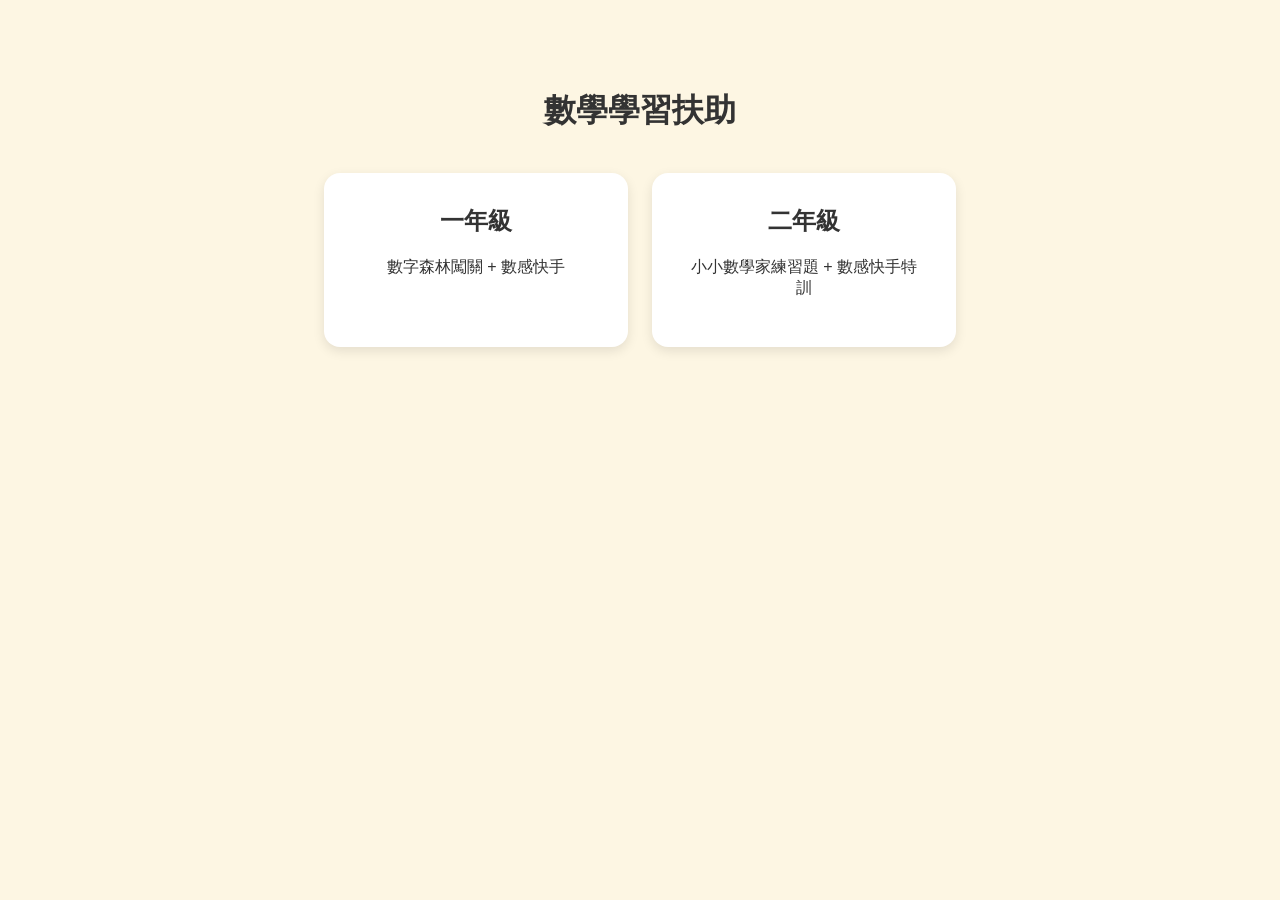
==== index.html @ 738d30f3 "Merge math-grade1-forest and math-grade2-number-sense into one repo" ====
<!DOCTYPE html>
<html lang="zh-Hant">
<head>
<meta charset="UTF-8">
<meta name="viewport" content="width=device-width, initial-scale=1.0">
<title>數學學習扶助</title>
<style>
  body { font-family: "微軟正黑體", sans-serif; text-align: center; padding: 60px 20px; background: #fdf6e3; }
  h1 { color: #333; }
  .cards { display: flex; gap: 24px; justify-content: center; flex-wrap: wrap; margin-top: 40px; }
  .card { background: #fff; border-radius: 16px; box-shadow: 0 4px 12px rgba(0,0,0,0.1); padding: 32px; width: 240px; text-decoration: none; color: #333; }
  .card:hover { box-shadow: 0 6px 20px rgba(0,0,0,0.15); }
  .card h2 { margin-top: 0; }
</style>
</head>
<body>
  <h1>數學學習扶助</h1>
  <div class="cards">
    <a class="card" href="grade1/index.html">
      <h2>一年級</h2>
      <p>數字森林闖關 + 數感快手</p>
    </a>
    <a class="card" href="grade2/index.html">
      <h2>二年級</h2>
      <p>小小數學家練習題 + 數感快手特訓</p>
    </a>
  </div>
</body>
</html>
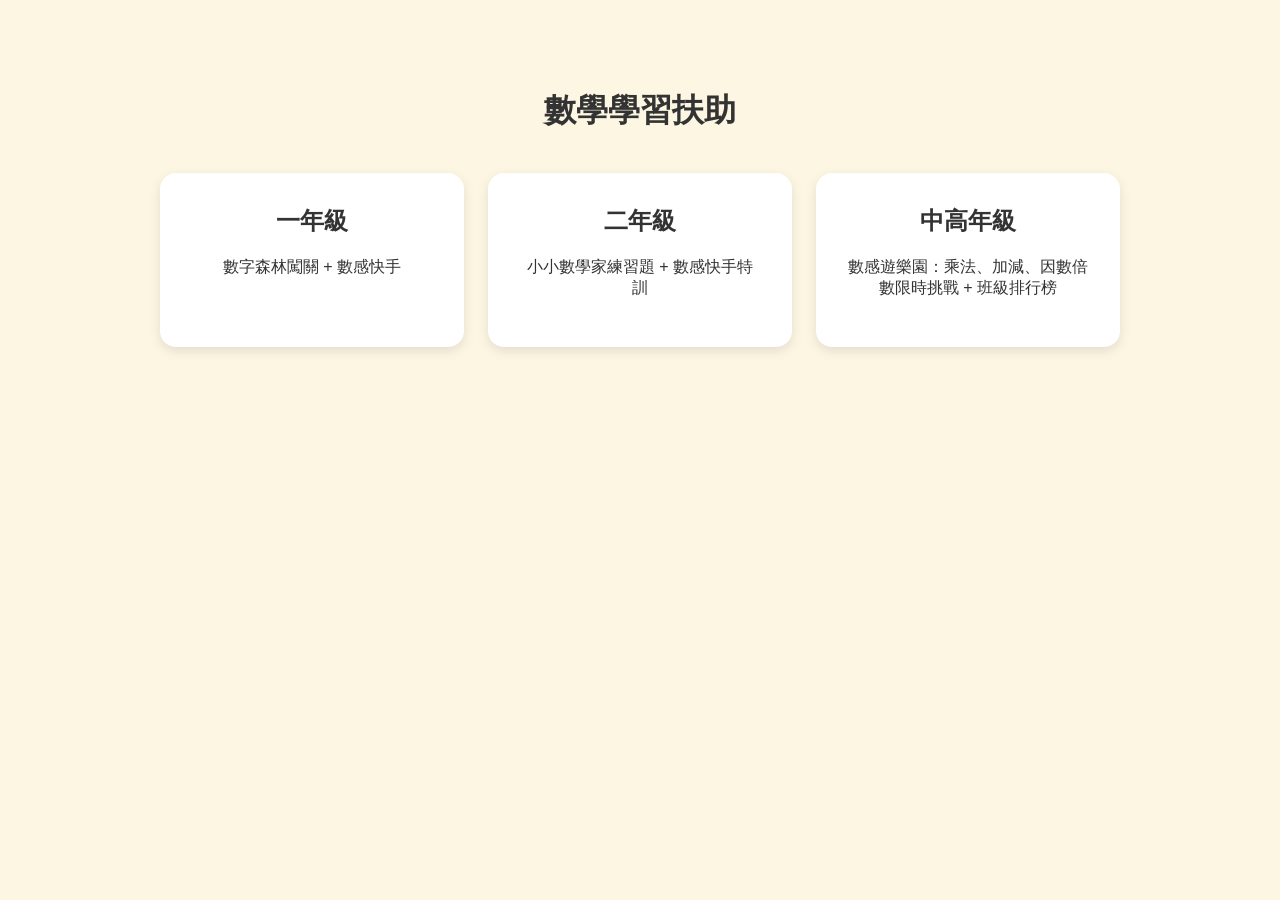
==== commit e72679d5: "Add 數感遊樂園 (number-sense-park) with score API Co-Authored-By: Claude Sonnet 5.5 <noreply@anthropic.co" ====
--- a/index.html
+++ b/index.html
@@ -24,6 +24,10 @@
       <h2>二年級</h2>
       <p>小小數學家練習題 + 數感快手特訓</p>
     </a>
+    <a class="card" href="number-sense-park/index.html">
+      <h2>中高年級</h2>
+      <p>數感遊樂園：乘法、加減、因數倍數限時挑戰 + 班級排行榜</p>
+    </a>
   </div>
 </body>
 </html>
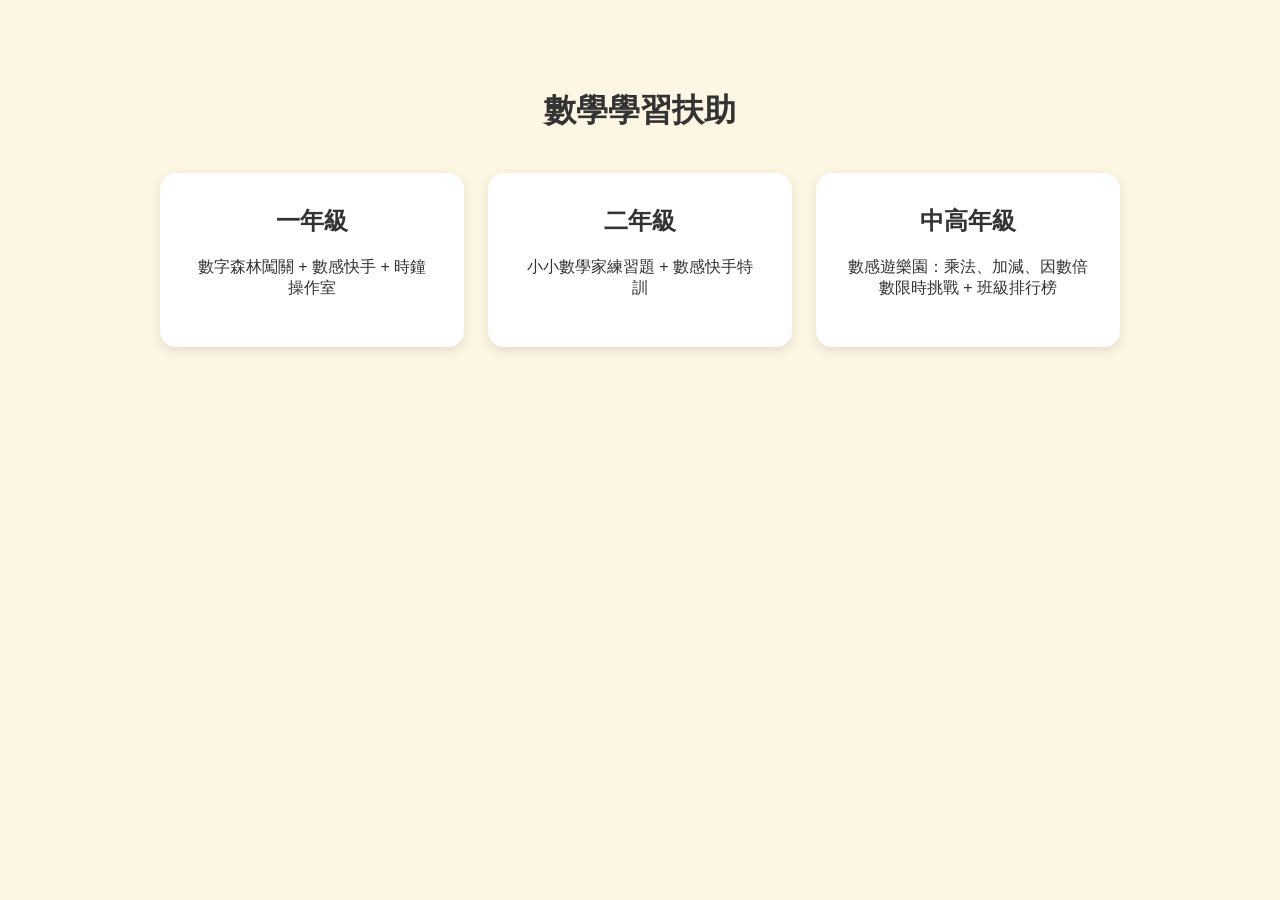
==== commit 7df91ee0: "Add 時鐘操作室 (clock-lab) for grade 1 互動時鐘：拖動長針，短針連動，讓孩子親手操作理解整點、半點與時間經過。 四種模式：自由撥撥看（可投影教學）、撥出時刻、時間經過（親手" ====
--- a/index.html
+++ b/index.html
@@ -18,7 +18,7 @@
   <div class="cards">
     <a class="card" href="grade1/index.html">
       <h2>一年級</h2>
-      <p>數字森林闖關 + 數感快手</p>
+      <p>數字森林闖關 + 數感快手 + 時鐘操作室</p>
     </a>
     <a class="card" href="grade2/index.html">
       <h2>二年級</h2>
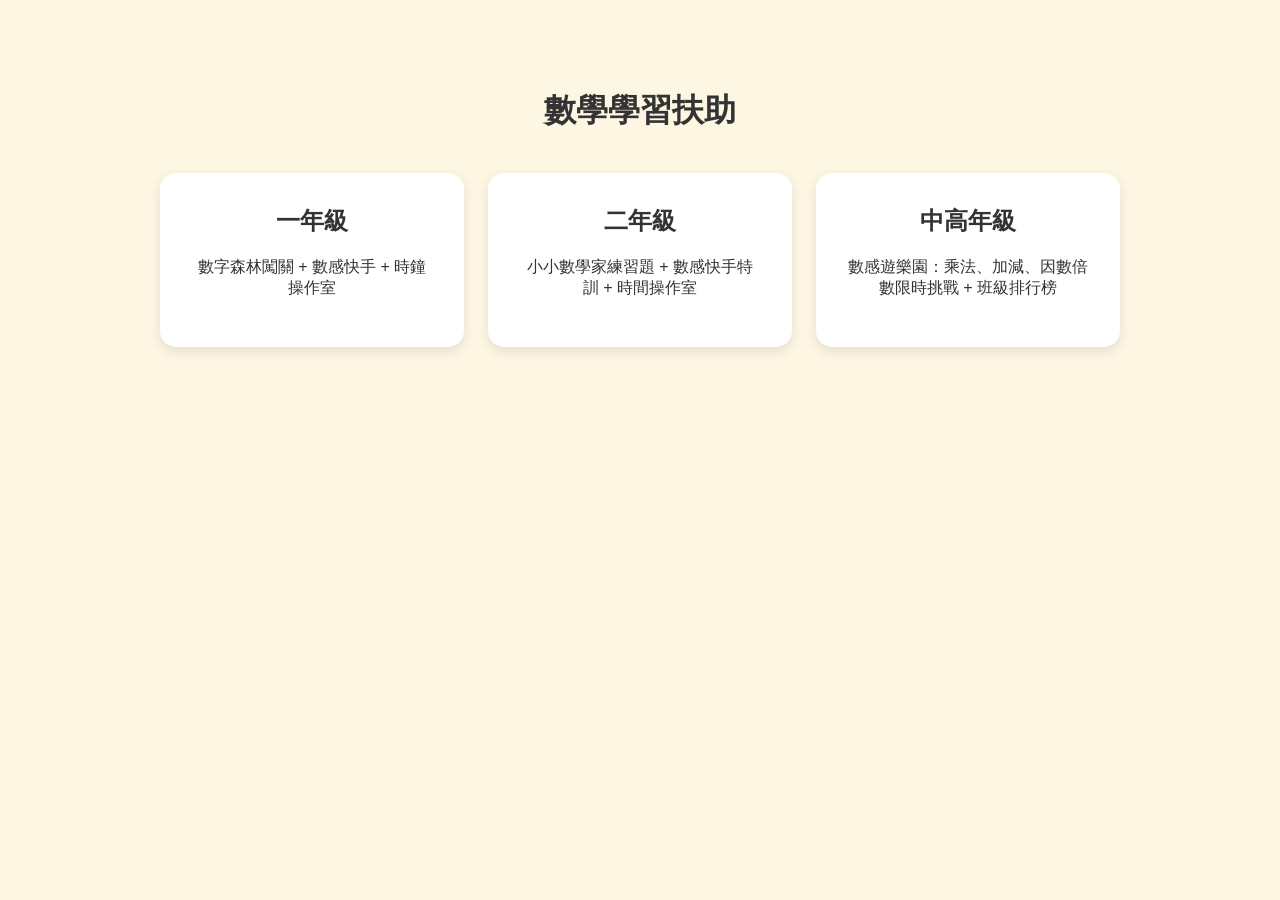
==== commit db35b3ef: "Add 時間操作室 (time-lab) for grade 2 Interactive practice for NC-2-13-1、2 and NC-2-14-1: a clock accurat" ====
--- a/index.html
+++ b/index.html
@@ -22,7 +22,7 @@
     </a>
     <a class="card" href="grade2/index.html">
       <h2>二年級</h2>
-      <p>小小數學家練習題 + 數感快手特訓</p>
+      <p>小小數學家練習題 + 數感快手特訓 + 時間操作室</p>
     </a>
     <a class="card" href="number-sense-park/index.html">
       <h2>中高年級</h2>
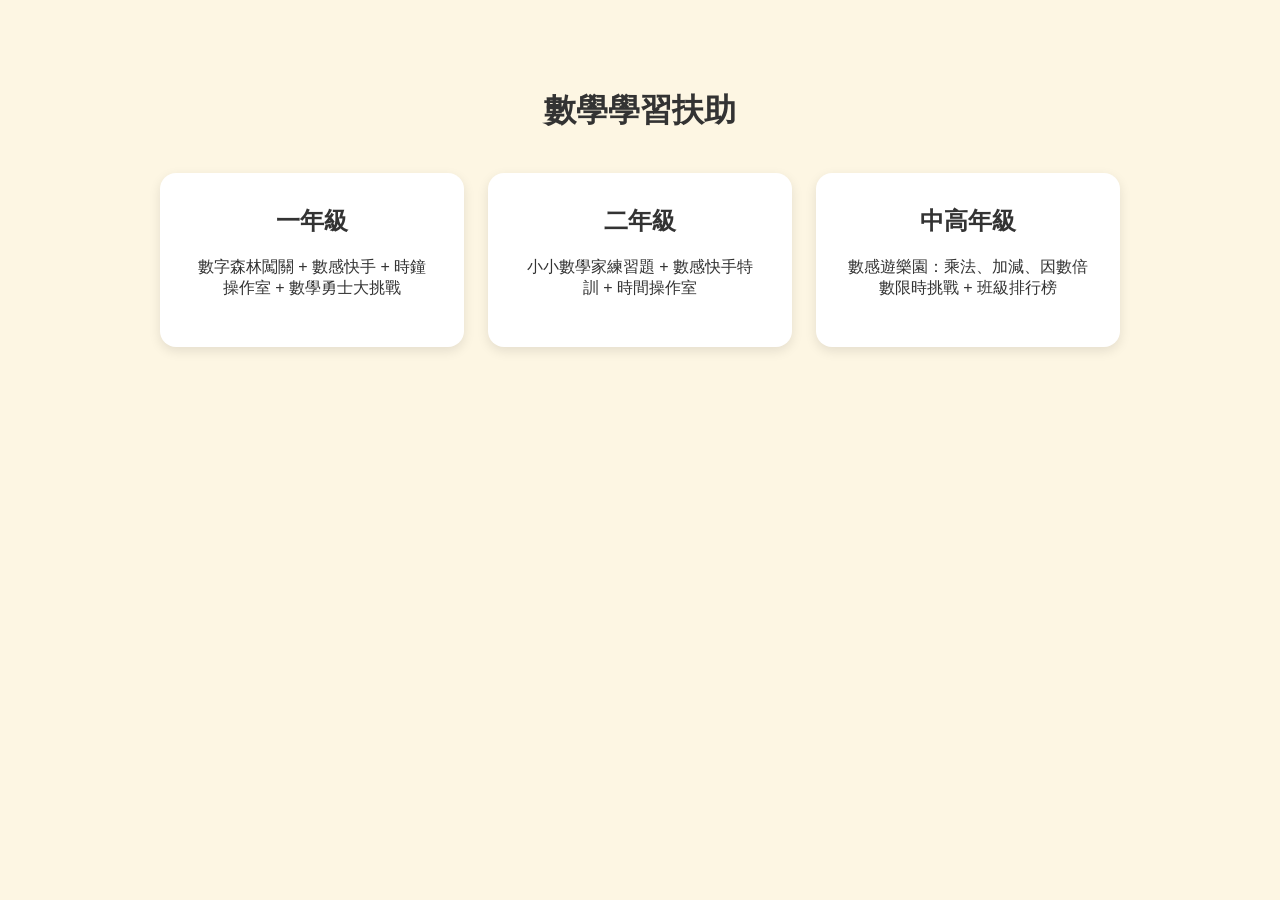
==== commit 5995a28a: "Add 數學勇士大挑戰 (grade 1 diagnostic game) Game-style learning diagnostic for grade 1 math with individua" ====
--- a/index.html
+++ b/index.html
@@ -18,7 +18,7 @@
   <div class="cards">
     <a class="card" href="grade1/index.html">
       <h2>一年級</h2>
-      <p>數字森林闖關 + 數感快手 + 時鐘操作室</p>
+      <p>數字森林闖關 + 數感快手 + 時鐘操作室 + 數學勇士大挑戰</p>
     </a>
     <a class="card" href="grade2/index.html">
       <h2>二年級</h2>
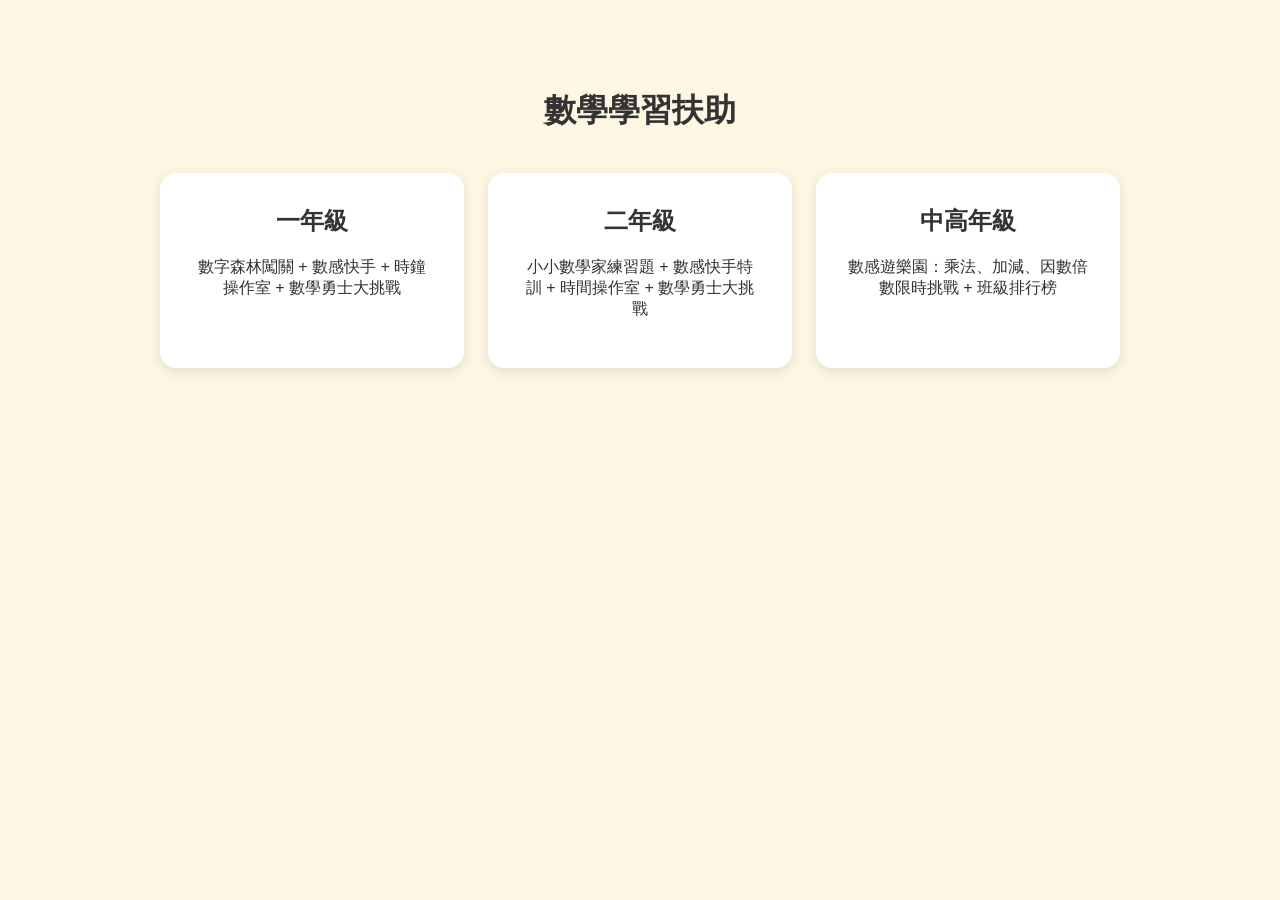
==== commit f20d7e0b: "Add grade 2 數學勇士大挑戰 and share the diagnostic engine Move the diagnostic game engine (login, solo/tea" ====
--- a/index.html
+++ b/index.html
@@ -22,7 +22,7 @@
     </a>
     <a class="card" href="grade2/index.html">
       <h2>二年級</h2>
-      <p>小小數學家練習題 + 數感快手特訓 + 時間操作室</p>
+      <p>小小數學家練習題 + 數感快手特訓 + 時間操作室 + 數學勇士大挑戰</p>
     </a>
     <a class="card" href="number-sense-park/index.html">
       <h2>中高年級</h2>
